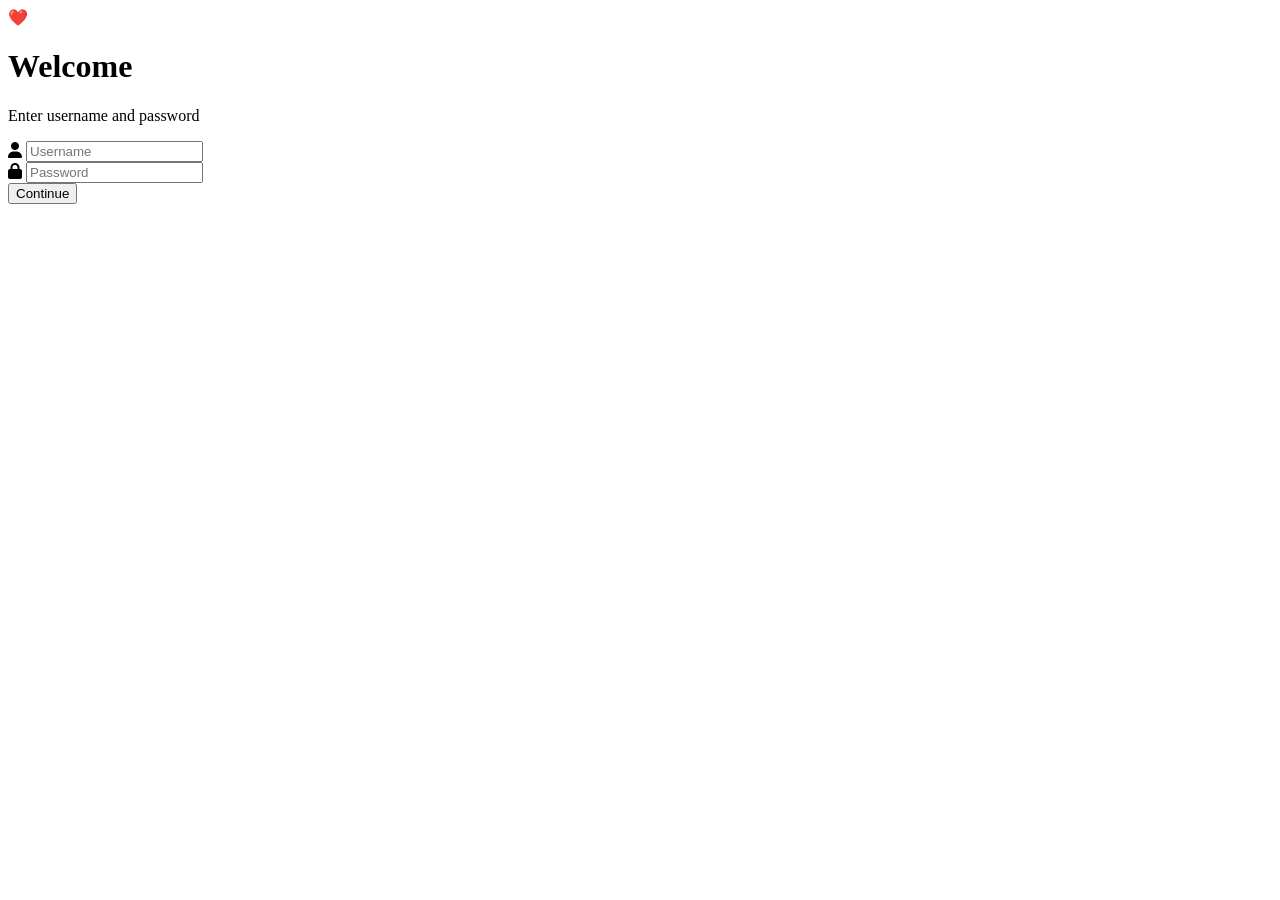
==== index.html @ 2986df1f "Add initial HTML structure for heart animation" ====
<!DOCTYPE html>
<html lang="en">
<head>
    <meta charset="UTF-8">
    <meta name="viewport"
          content="width=device-width, initial-scale=1.0">

    <title>Heart Animation</title>

    <!-- Google Font -->
    <link href="https://fonts.googleapis.com/css2?family=Poppins:wght@300;400;500;600;700&display=swap" rel="stylesheet">

    <!-- CSS -->
    <link rel="stylesheet" href="css/style.css">

    <!-- Font Awesome -->
    <link rel="stylesheet"
    href="https://cdnjs.cloudflare.com/ajax/libs/font-awesome/6.6.0/css/all.min.css">

</head>

<body>

<div id="background"></div>

<div id="particles"></div>

<div class="login-container">

    <div class="glass-card">

        <div class="logo">
            ❤️
        </div>

        <h1>Welcome</h1>

        <p>Enter username and password</p>

        <form id="loginForm">

            <div class="input-box">

                <i class="fa-solid fa-user"></i>

                <input
                    type="text"
                    id="username"
                    placeholder="Username"
                    required>

            </div>

            <div class="input-box">

                <i class="fa-solid fa-lock"></i>

                <input
                    type="password"
                    id="password"
                    placeholder="Password"
                    required>

            </div>

            <button id="loginButton">

                Continue

            </button>

        </form>

    </div>

</div>

<script src="js/theme.js"></script>

<script src="js/login.js"></script>

</body>

</html>
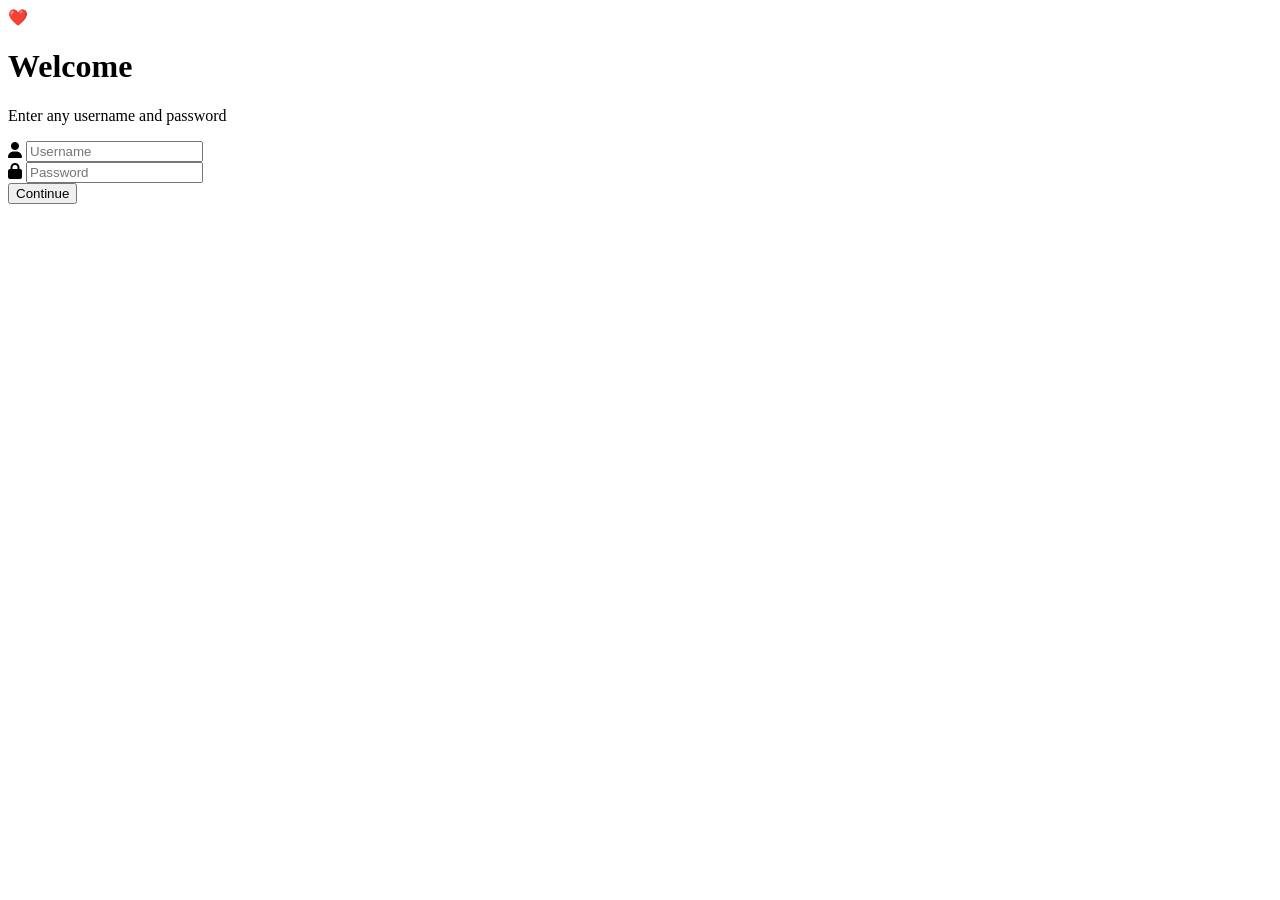
==== commit 46e91d80: "Update login prompt text in index.html" ====
--- a/index.html
+++ b/index.html
@@ -35,7 +35,7 @@
 
         <h1>Welcome</h1>
 
-        <p>Enter username and password</p>
+        <p>Enter any username and password</p>
 
         <form id="loginForm">
 
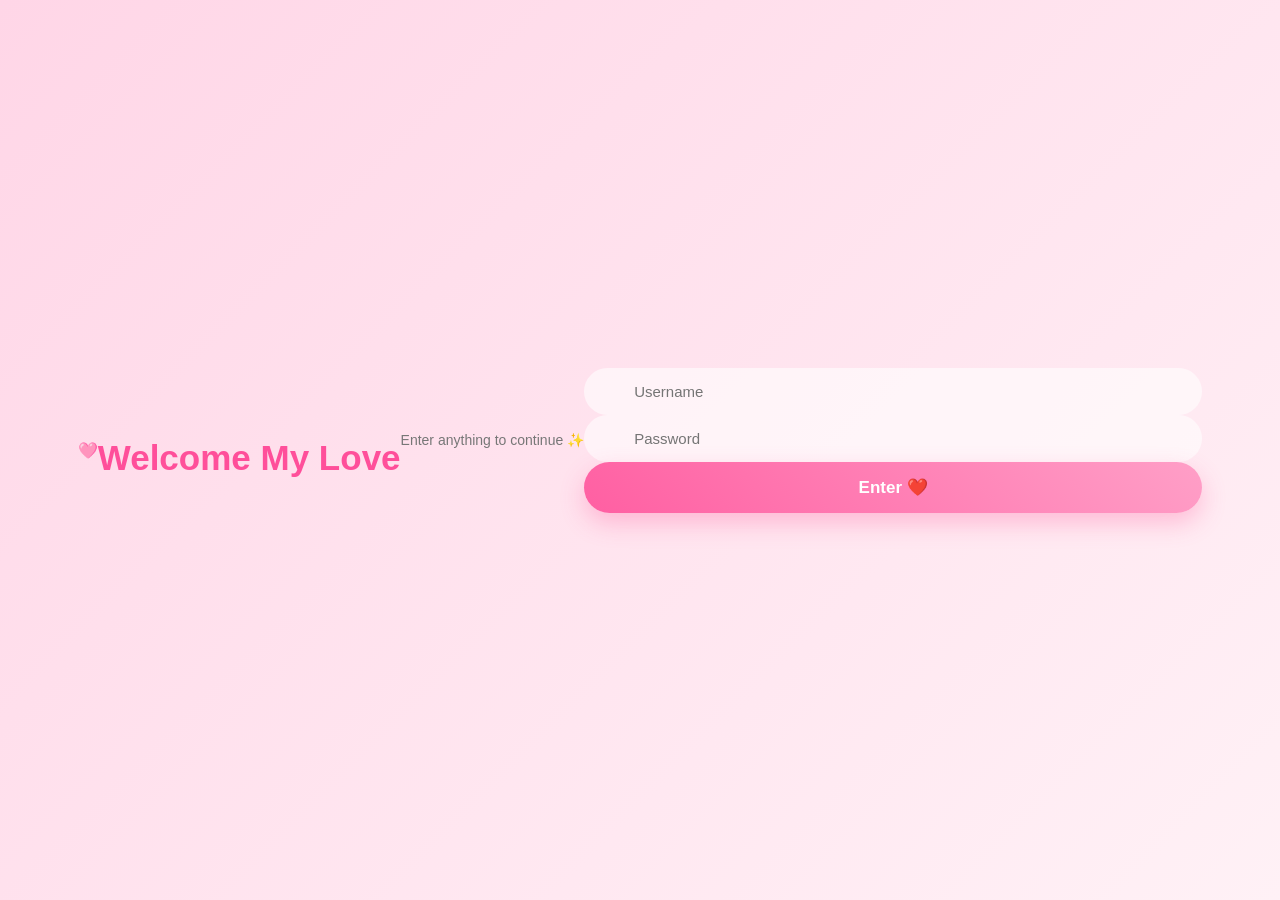
==== commit 7d758c28: "Update index.html" ====
--- a/index.html
+++ b/index.html
@@ -1,84 +1,84 @@
 <!DOCTYPE html>
 <html lang="en">
+
 <head>
+
     <meta charset="UTF-8">
-    <meta name="viewport"
-          content="width=device-width, initial-scale=1.0">
 
-    <title>Heart Animation</title>
+    <meta 
+        name="viewport" 
+        content="width=device-width, initial-scale=1.0"
+    >
 
-    <!-- Google Font -->
-    <link href="https://fonts.googleapis.com/css2?family=Poppins:wght@300;400;500;600;700&display=swap" rel="stylesheet">
+    <title>Welcome 🩷</title>
 
-    <!-- CSS -->
     <link rel="stylesheet" href="css/style.css">
-
-    <!-- Font Awesome -->
-    <link rel="stylesheet"
-    href="https://cdnjs.cloudflare.com/ajax/libs/font-awesome/6.6.0/css/all.min.css">
 
 </head>
 
+
 <body>
 
-<div id="background"></div>
 
-<div id="particles"></div>
+<div class="theme-glow"></div>
+
 
 <div class="login-container">
 
-    <div class="glass-card">
 
-        <div class="logo">
-            ❤️
-        </div>
+    <div class="heart-logo">
+        🩷
+    </div>
 
-        <h1>Welcome</h1>
 
-        <p>Enter any username and password</p>
+    <h1>
+        Welcome My Love
+    </h1>
 
-        <form id="loginForm">
 
-            <div class="input-box">
+    <p>
+        Enter anything to continue ✨
+    </p>
 
-                <i class="fa-solid fa-user"></i>
 
-                <input
-                    type="text"
-                    id="username"
-                    placeholder="Username"
-                    required>
+    <div class="input-box">
 
-            </div>
 
-            <div class="input-box">
+        <input 
+            type="text"
+            id="username"
+            placeholder="Username"
+        >
 
-                <i class="fa-solid fa-lock"></i>
 
-                <input
-                    type="password"
-                    id="password"
-                    placeholder="Password"
-                    required>
+        <input 
+            type="password"
+            id="password"
+            placeholder="Password"
+        >
 
-            </div>
 
-            <button id="loginButton">
+        <button id="enterBtn">
 
-                Continue
+            Enter ❤️
 
-            </button>
+        </button>
 
-        </form>
 
     </div>
 
+
 </div>
+
+
+<div class="floating-hearts"></div>
+
 
 <script src="js/theme.js"></script>
 
 <script src="js/login.js"></script>
 
+
 </body>
 
 </html>
--- a/css/style.css
+++ b/css/style.css
@@ -0,0 +1,544 @@
+/* ================================
+   GLOBAL SETTINGS
+================================ */
+
+* {
+    margin: 0;
+    padding: 0;
+    box-sizing: border-box;
+    font-family: "Poppins", sans-serif;
+}
+
+body {
+
+    width: 100%;
+    height: 100vh;
+    overflow: hidden;
+
+    display: flex;
+    justify-content: center;
+    align-items: center;
+
+    background: linear-gradient(
+        135deg,
+        #ffd6e7,
+        #fff1f6
+    );
+
+    transition: background 2s ease;
+
+}
+
+
+/* ================================
+   DYNAMIC BACKGROUND
+================================ */
+
+#background {
+
+    position: fixed;
+    inset: 0;
+
+    z-index: -2;
+
+    overflow: hidden;
+
+}
+
+
+#particles {
+
+    position: fixed;
+    inset: 0;
+
+    pointer-events: none;
+
+    z-index: -1;
+
+}
+
+
+/* ================================
+   LOGIN CARD
+================================ */
+
+
+.login-container {
+
+    width: 100%;
+    padding: 20px;
+
+    display:flex;
+    justify-content:center;
+    align-items:center;
+
+}
+
+
+.glass-card {
+
+
+    width: 380px;
+
+    padding:40px 35px;
+
+    border-radius:30px;
+
+
+    background:rgba(255,255,255,0.25);
+
+    backdrop-filter: blur(20px);
+
+    border:1px solid rgba(255,255,255,0.4);
+
+
+    box-shadow:
+
+    0 20px 50px rgba(255,105,180,0.25);
+
+
+    animation:
+
+    cardAppear 1.2s ease;
+
+
+}
+
+
+
+@keyframes cardAppear {
+
+
+from{
+
+    opacity:0;
+
+    transform:
+
+    translateY(40px)
+    scale(.8);
+
+}
+
+
+to{
+
+    opacity:1;
+
+    transform:
+
+    translateY(0)
+    scale(1);
+
+}
+
+}
+
+
+
+/* ================================
+   LOGO
+================================ */
+
+
+.logo {
+
+    font-size:60px;
+
+    text-align:center;
+
+    animation:
+
+    heartbeat 2s infinite;
+
+}
+
+
+@keyframes heartbeat {
+
+
+0%{
+
+transform:scale(1);
+
+}
+
+
+20%{
+
+transform:scale(1.15);
+
+}
+
+
+40%{
+
+transform:scale(1);
+
+}
+
+
+60%{
+
+transform:scale(1.1);
+
+}
+
+
+100%{
+
+transform:scale(1);
+
+}
+
+
+}
+
+
+
+
+h1 {
+
+
+text-align:center;
+
+margin-top:15px;
+
+font-size:35px;
+
+color:#ff4f9a;
+
+}
+
+
+
+p {
+
+
+text-align:center;
+
+margin:10px 0 30px;
+
+color:#777;
+
+font-size:14px;
+
+
+}
+
+
+
+/* ================================
+   INPUT BOXES
+================================ */
+
+
+.input-box {
+
+
+position:relative;
+
+margin-bottom:20px;
+
+
+}
+
+
+
+.input-box i {
+
+
+position:absolute;
+
+left:18px;
+
+top:50%;
+
+transform:translateY(-50%);
+
+color:#ff6fae;
+
+}
+
+
+
+.input-box input {
+
+
+width:100%;
+
+padding:15px 15px 15px 50px;
+
+
+border:none;
+
+outline:none;
+
+
+border-radius:50px;
+
+
+background:
+
+rgba(255,255,255,.6);
+
+
+font-size:15px;
+
+
+transition:.4s;
+
+
+}
+
+
+
+.input-box input:focus {
+
+
+background:white;
+
+box-shadow:
+
+0 0 20px rgba(255,105,180,.4);
+
+
+}
+
+
+
+
+/* ================================
+   BUTTON
+================================ */
+
+
+button {
+
+
+width:100%;
+
+padding:15px;
+
+
+border:none;
+
+
+border-radius:50px;
+
+
+cursor:pointer;
+
+
+background:
+
+linear-gradient(
+
+45deg,
+
+#ff5fa2,
+
+#ff9fc7
+
+);
+
+
+color:white;
+
+
+font-size:17px;
+
+font-weight:600;
+
+
+transition:.4s;
+
+
+box-shadow:
+
+0 10px 25px rgba(255,80,150,.3);
+
+
+}
+
+
+
+button:hover {
+
+
+transform:
+
+translateY(-5px);
+
+
+box-shadow:
+
+0 15px 35px rgba(255,80,150,.5);
+
+
+}
+
+
+
+/* ================================
+   NIGHT MODE
+================================ */
+
+
+body.night {
+
+
+background:
+
+linear-gradient(
+
+135deg,
+
+#12001f,
+
+#3b123f
+
+);
+
+
+}
+
+
+
+body.night .glass-card {
+
+
+background:
+
+rgba(255,255,255,.12);
+
+
+}
+
+
+
+body.night h1 {
+
+
+color:#ffb6dc;
+
+
+}
+
+
+
+body.night p {
+
+
+color:#ddd;
+
+
+}
+
+
+
+
+/* ================================
+   FLOATING PARTICLES
+================================ */
+
+
+.floating-particle {
+
+
+position:absolute;
+
+
+width:8px;
+
+height:8px;
+
+
+background:#ff7eb8;
+
+
+border-radius:50%;
+
+
+opacity:.7;
+
+
+animation:
+
+float 8s linear infinite;
+
+
+}
+
+
+
+@keyframes float {
+
+
+from{
+
+
+transform:
+
+translateY(100vh)
+scale(.5);
+
+
+}
+
+
+to{
+
+
+transform:
+
+translateY(-10vh)
+scale(1.5);
+
+
+}
+
+
+}
+
+
+
+
+/* ================================
+   MOBILE RESPONSIVE
+================================ */
+
+
+
+@media(max-width:500px){
+
+
+.glass-card {
+
+
+width:95%;
+
+
+padding:30px 20px;
+
+
+}
+
+
+h1{
+
+
+font-size:30px;
+
+
+}
+
+
+.logo{
+
+font-size:50px;
+
+}
+
+
+}
